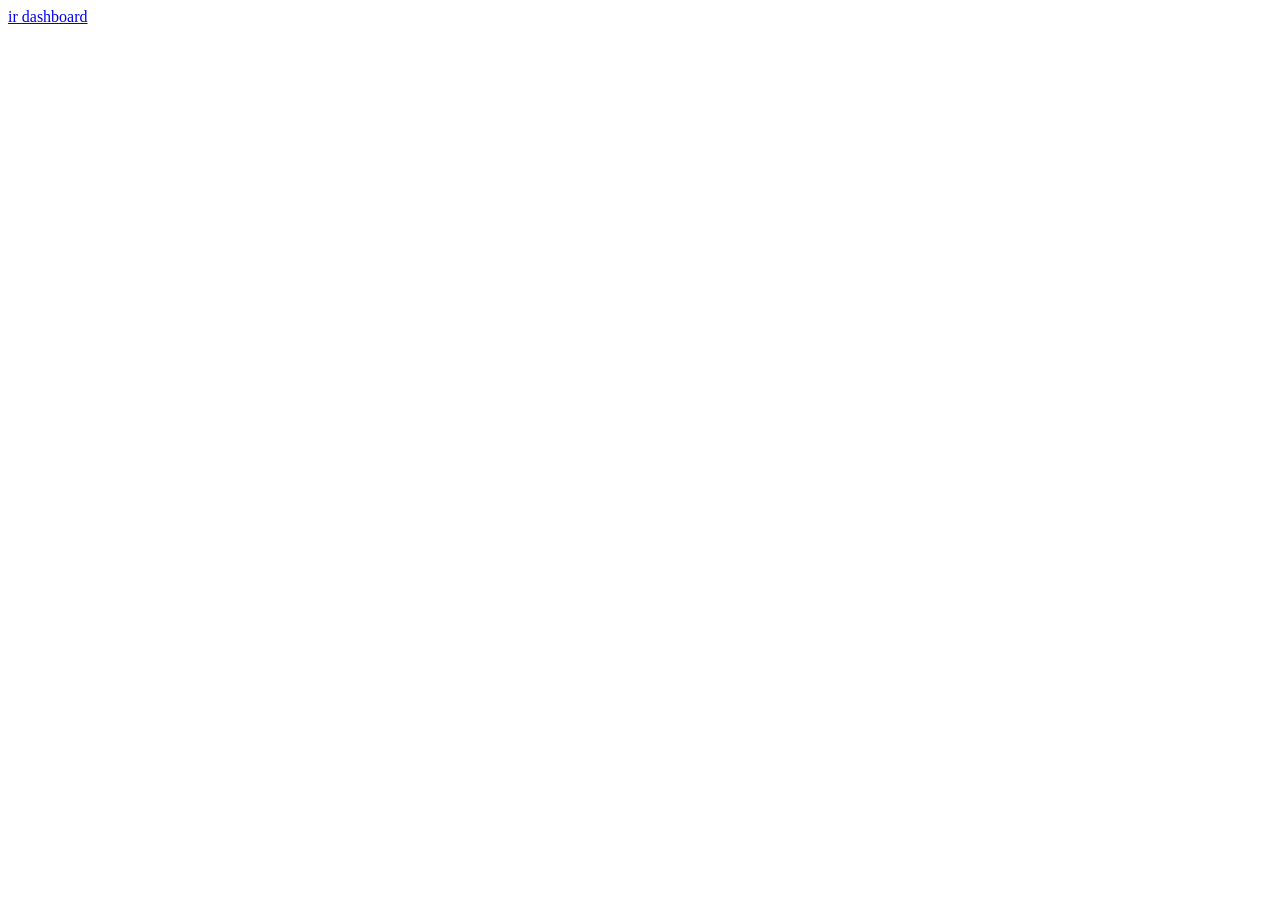
==== index.html @ 4c96b914 "Dashboard completamente estilizado y maquetado" ====
<!DOCTYPE html>
<html lang="en">
<head>
    <meta charset="UTF-8">
    <meta name="viewport" content="width=device-width, initial-scale=1.0">
    <title>Document</title>
</head>
<body>
    <a href="pages/dashboard.html">ir dashboard</a>
</body>
</html>
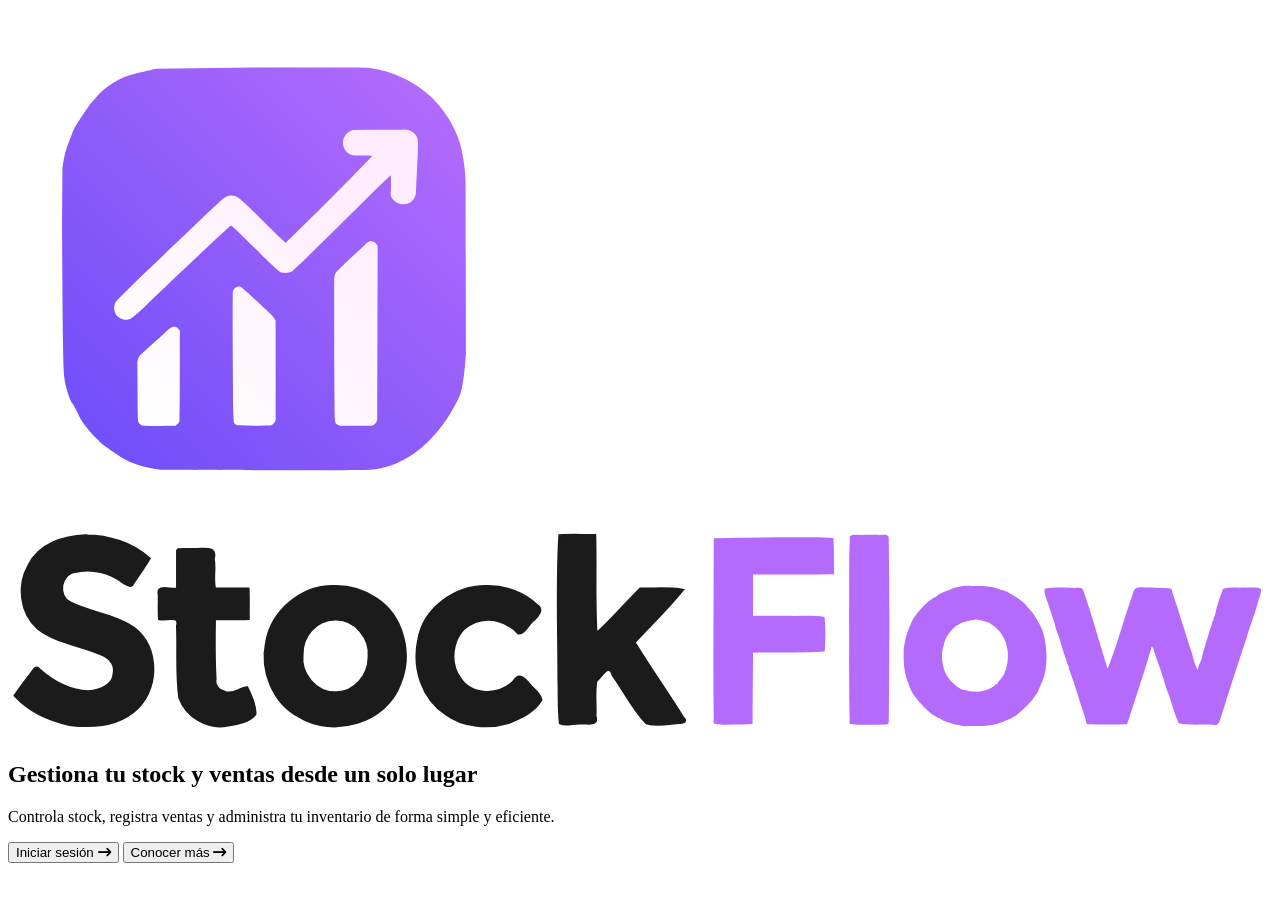
==== commit c190c21a: "refactor(index): Restructura del codigo" ====
--- a/index.html
+++ b/index.html
@@ -1,11 +1,59 @@
 <!DOCTYPE html>
-<html lang="en">
+<html lang="es">
 <head>
     <meta charset="UTF-8">
     <meta name="viewport" content="width=device-width, initial-scale=1.0">
-    <title>Document</title>
+    <title>StockFlow - Gestiona tu stock y ventas</title>
+    <meta name="description" content="Controla stock, registra ventas y administra tu inventario de forma simple y eficiente con StockFlow.">
+    <!-- ----- Font Awesome ----- -->
+    <link rel="stylesheet" href="https://cdnjs.cloudflare.com/ajax/libs/font-awesome/6.5.0/css/all.min.css" integrity="sha512-..." crossorigin="anonymous" referrerpolicy="no-referrer" />
+    <!-- ----- Estilos ----- -->
 </head>
 <body>
-    <a href="pages/dashboard.html">ir dashboard</a>
+    <!-- ---------- -->
+    <!--   Header   -->
+    <!-- ---------- -->
+    <header>
+        <a href="index.html">
+            <img class="header-icon" src="assets/img/logo/logo-icon.svg" alt="Icono de StockFlow">
+            <img class="header-txt" src="assets/img/logo/logo-text.svg" alt="StockFlow">
+        </a>
+    </header>
+
+    <!-- -------- -->
+    <!--   Main   -->
+    <!-- -------- -->
+    <main>
+        <section class="hero">
+            <!-- Textos -->
+            <div class="hero-textos">
+                <!-- Titulo -->
+                <h1 class="hero-titulo">
+                    Gestiona tu stock y ventas desde <span>un solo lugar</span>
+                </h1>
+                <!-- Subtitulo -->
+                <p class="hero-subtitulo">Controla stock, registra ventas y administra tu inventario de forma simple y eficiente.</p>
+            </div>
+
+            <!-- Botones -->
+            <div class="hero-botones">
+                <!-- Botón iniciar sesión -->
+                <button id="btn-login" type="button">
+                    <span>Iniciar sesión</span>
+                    <i class="fa-solid fa-arrow-right-long" aria-hidden="true"></i>
+                </button>
+                <!-- Botón conocer más -->
+                <button id="btn-more" type="button">
+                    <span>Conocer más</span>
+                    <i class="fa-solid fa-arrow-right-long" aria-hidden="true"></i>
+                </button>
+            </div>
+        </section>
+    </main>
+
+    <!-- ------ -->
+    <!--   JS   -->
+    <!-- ------ -->
+    <script src="assets/js/index/buttons.js"></script>
 </body>
-</html>+</html> 
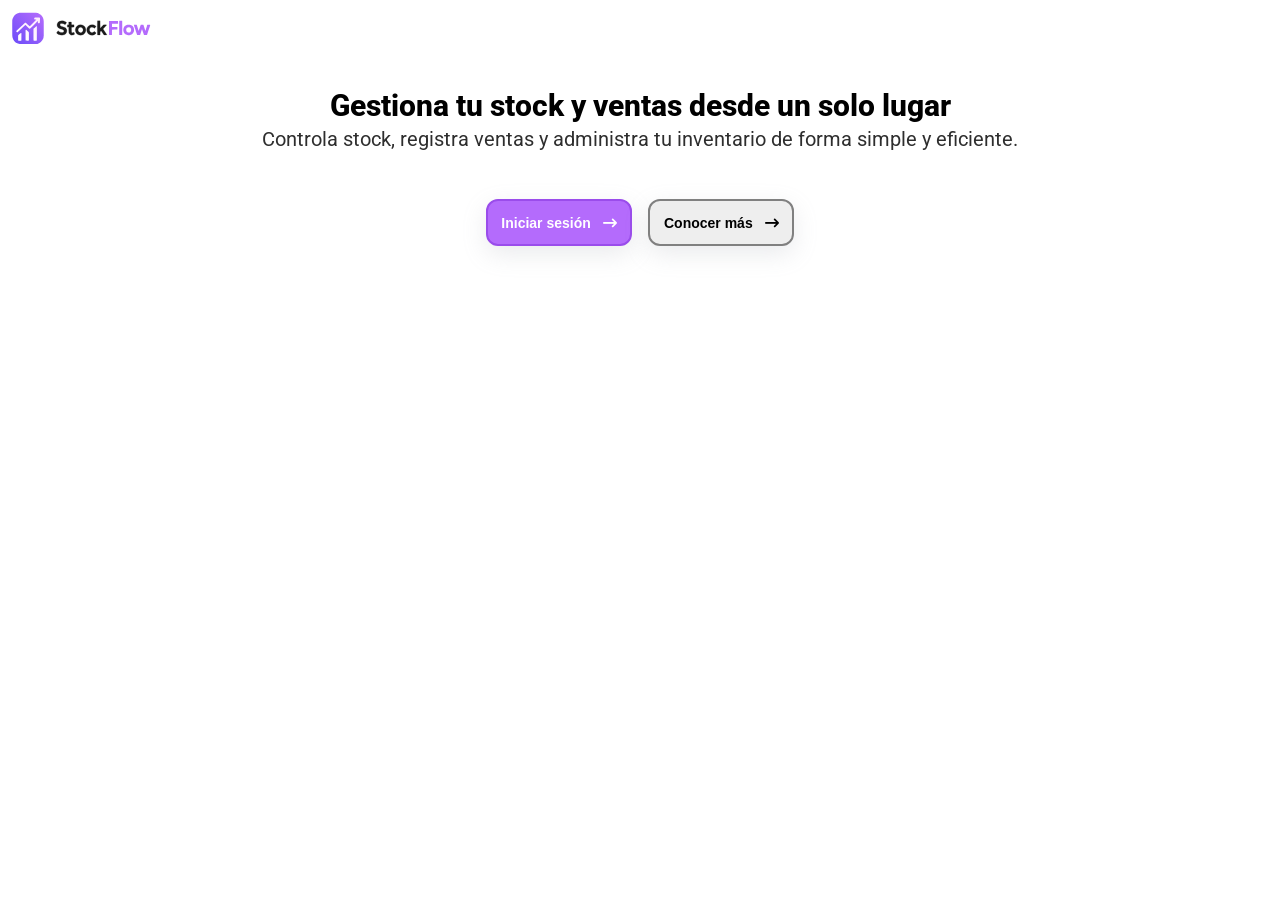
==== commit 23cb333f: "refactor(index.css): Restructura del codigo" ====
--- a/index.html
+++ b/index.html
@@ -8,6 +8,8 @@
     <!-- ----- Font Awesome ----- -->
     <link rel="stylesheet" href="https://cdnjs.cloudflare.com/ajax/libs/font-awesome/6.5.0/css/all.min.css" integrity="sha512-..." crossorigin="anonymous" referrerpolicy="no-referrer" />
     <!-- ----- Estilos ----- -->
+    <link rel="stylesheet" href="assets/css/style.css">
+    <link rel="stylesheet" href="assets/css/index/index.css">
 </head>
 <body>
     <!-- ---------- -->
@@ -54,6 +56,6 @@
     <!-- ------ -->
     <!--   JS   -->
     <!-- ------ -->
-    <script src="assets/js/index/buttons.js"></script>
+    <script src="assets/js/index/botones.js"></script>
 </body>
 </html> 
--- a/assets/css/style.css
+++ b/assets/css/style.css
@@ -0,0 +1,53 @@
+/* TODO: Estilos generales */
+
+/*! Reset */
+* {
+    margin: 0;
+    padding: 0;
+    box-sizing: border-box;
+}
+
+:root {
+    /* Colores principlaes */
+  --color-primary: #b46bfc;
+  --color-primary-dark: #9a4ceb;
+  --color-primary-light: #d4a6ff;
+  --color-primary-bg: #f4edff;
+
+  /*Colores secundarios */
+  --color-secondary: #4dabf7;
+  --color-secondary-dark: #3b8ed9;
+  --color-secondary-light: #89caff;
+  --color-secondary-bg: #edf5ff;
+
+  /*Estados */
+  --color-success: #22c55e;
+  --color-warning: #f59e0b;
+  --color-danger: #ef4444;
+  --color-info: #3b82f6;
+
+  /* Tamaños */
+  --font-size-xs:   0.75rem;   /* 12px */
+  --font-size-sm:   0.875rem;  /* 14px */
+  --font-size-base: 1rem;      /* 16px */
+  --font-size-md:   1.125rem;  /* 18px */
+  --font-size-lg:   1.25rem;   /* 20px */
+  --font-size-xl:   1.5rem;    /* 24px */
+  --font-size-2xl:  1.875rem;  /* 30px */
+  --font-size-3xl:  2.25rem;   /* 36px */
+
+  /* Bordes */
+  --border-radius: 8px;
+  --border-radius-sm: 4px;
+  --border-radius-lg: 12px;
+  --border-radius-full: 9999px;
+}
+
+@font-face {
+    font-family: Roboto;
+    src: url('../fonts/Roboto/Roboto-VariableFont_wdth\,wght.ttf');
+}
+
+body {
+    font-family: Roboto;
+}   
--- a/assets/css/index/index.css
+++ b/assets/css/index/index.css
@@ -0,0 +1,107 @@
+/* ================================================ 
+    HEADER
+===================================================*/
+
+header {
+    display: flex;
+    align-items: center;
+    padding: 0.5rem;
+    max-height: 100px; height: auto;
+    position: sticky;
+    top: 10;
+    z-index: 1000;
+}
+
+header a {
+    display: flex;
+    align-items: center;
+    gap: 0.5rem;
+    text-decoration: none;
+}
+
+.header-icon {
+    height: 2.5rem;
+    width: auto;
+    display: block;
+}
+
+.header-txt {
+    height: 1rem;
+    width: auto;
+    display: block;
+}
+
+/* ================================================ 
+    HERO
+===================================================*/
+.hero {
+    display: flex;
+    flex-direction: column;
+    align-items: center; justify-content: center;
+    text-align: center;
+    padding: 2rem 1.5rem;
+}
+
+.hero-textos {
+    margin-bottom: 2.5rem;
+}
+
+/* Titulo de textos */
+.hero-titulo {
+    font-size: var(--font-size-2xl);
+    font-weight: 800;
+    margin-bottom: 0.25rem;
+}
+
+/* Subtitulo de textos */
+.hero-subtitulo {
+    font-size: var(--font-size-lg);
+    font-weight: 400;
+    color: rgb(46, 46, 46);
+}
+
+/* ================================================ 
+    Botones
+===================================================*/
+.hero-botones {
+    display: flex;
+    flex-wrap: wrap;
+    align-items: center; justify-content: center;
+    gap: 1rem;
+    margin-top: 0.5rem;
+}
+
+.hero-botones button {
+    display: inline-flex;
+    align-items: center; justify-content: center;
+    padding: 0.85rem;
+    gap: 0.75rem;
+    border-radius: var(--border-radius-lg);
+    font-size: var(--font-size-sm);
+    font-weight: 600;
+    cursor: pointer;
+    transition: all 0.2s ease-in-out;
+}
+
+.hero-botones button:hover {
+    transform: scale(1.005);
+}
+
+.hero-botones button:active {
+    transform: scale(0.98);
+}
+
+.btn-login {
+    border: 2px solid var(--color-primary-dark);
+    background-color: var(--color-primary);
+    color: white;
+    box-shadow: rgba(149, 157, 165, 0.2) 0px 8px 24px;
+}
+
+.btn-more {
+    border: 2px solid gray;
+    background-color: rgb(238, 238, 238);
+    color: rgb(0, 0, 0);
+    box-shadow: rgba(149, 157, 165, 0.2) 0px 8px 24px;
+}
+
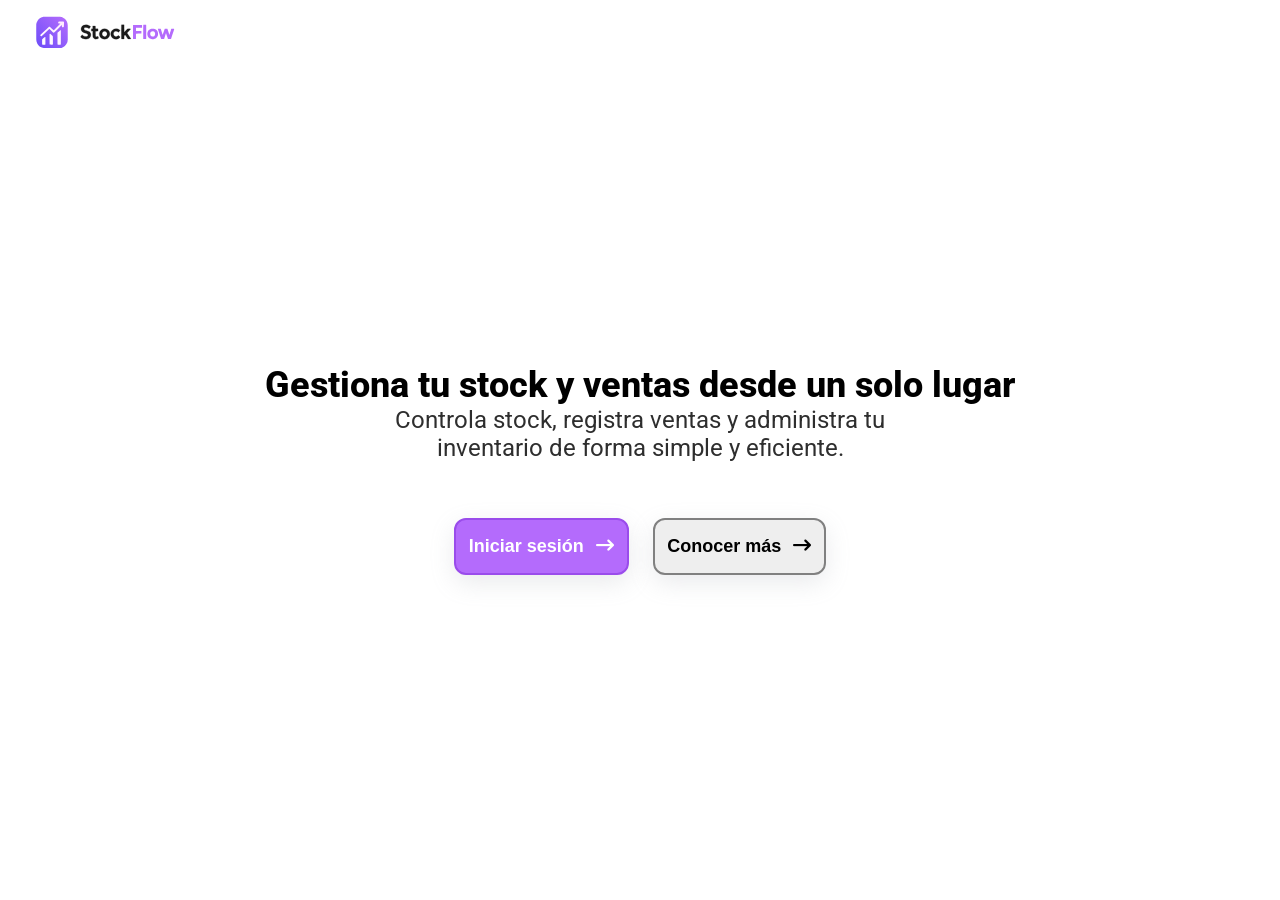
==== commit 9dc7c593: "refactor(login.html): Restrucuración del codigo, se agregarón y eliminaron cosas" ====
--- a/index.html
+++ b/index.html
@@ -3,7 +3,7 @@
 <head>
     <meta charset="UTF-8">
     <meta name="viewport" content="width=device-width, initial-scale=1.0">
-    <title>StockFlow - Gestiona tu stock y ventas</title>
+    <title>StockFlow · Gestiona tu stock y ventas</title>
     <meta name="description" content="Controla stock, registra ventas y administra tu inventario de forma simple y eficiente con StockFlow.">
     <!-- ----- Font Awesome ----- -->
     <link rel="stylesheet" href="https://cdnjs.cloudflare.com/ajax/libs/font-awesome/6.5.0/css/all.min.css" integrity="sha512-..." crossorigin="anonymous" referrerpolicy="no-referrer" />
--- a/assets/css/index/index.css
+++ b/assets/css/index/index.css
@@ -8,7 +8,7 @@
     padding: 0.5rem;
     max-height: 100px; height: auto;
     position: sticky;
-    top: 10;
+    top: 0;
     z-index: 1000;
 }
 
@@ -105,3 +105,44 @@
     box-shadow: rgba(149, 157, 165, 0.2) 0px 8px 24px;
 }
 
+/* ================================================ 
+    Responsive (ESCRITORIO Y TABLET)
+===================================================*/
+@media (min-width: 768px) {
+    header {
+        padding: 0.75rem 2rem;
+        max-height: 90px;
+    }
+
+    .hero {
+        padding: 3rem 2.5rem;
+        justify-content: center;
+        min-height: calc(100vh - 90px);
+    }
+
+    .hero-textos {
+        margin-bottom: 3rem;
+    }
+
+    .hero-titulo {
+        font-size: var(--font-size-3xl);
+        margin-bottom: 0.5rem;
+        margin: 0 auto;
+    }
+
+    .hero-subtitulo {
+        font-size: var(--font-size-xl);
+        max-width: 600px;
+        margin: 0 auto;
+    }
+
+    .hero-botones button {
+        padding: 1rem 0.8rem;
+        font-size: var(--font-size-md);
+        max-width: 180px;
+    }
+
+    .hero-botones {
+        gap: 1.5rem;
+    }
+}
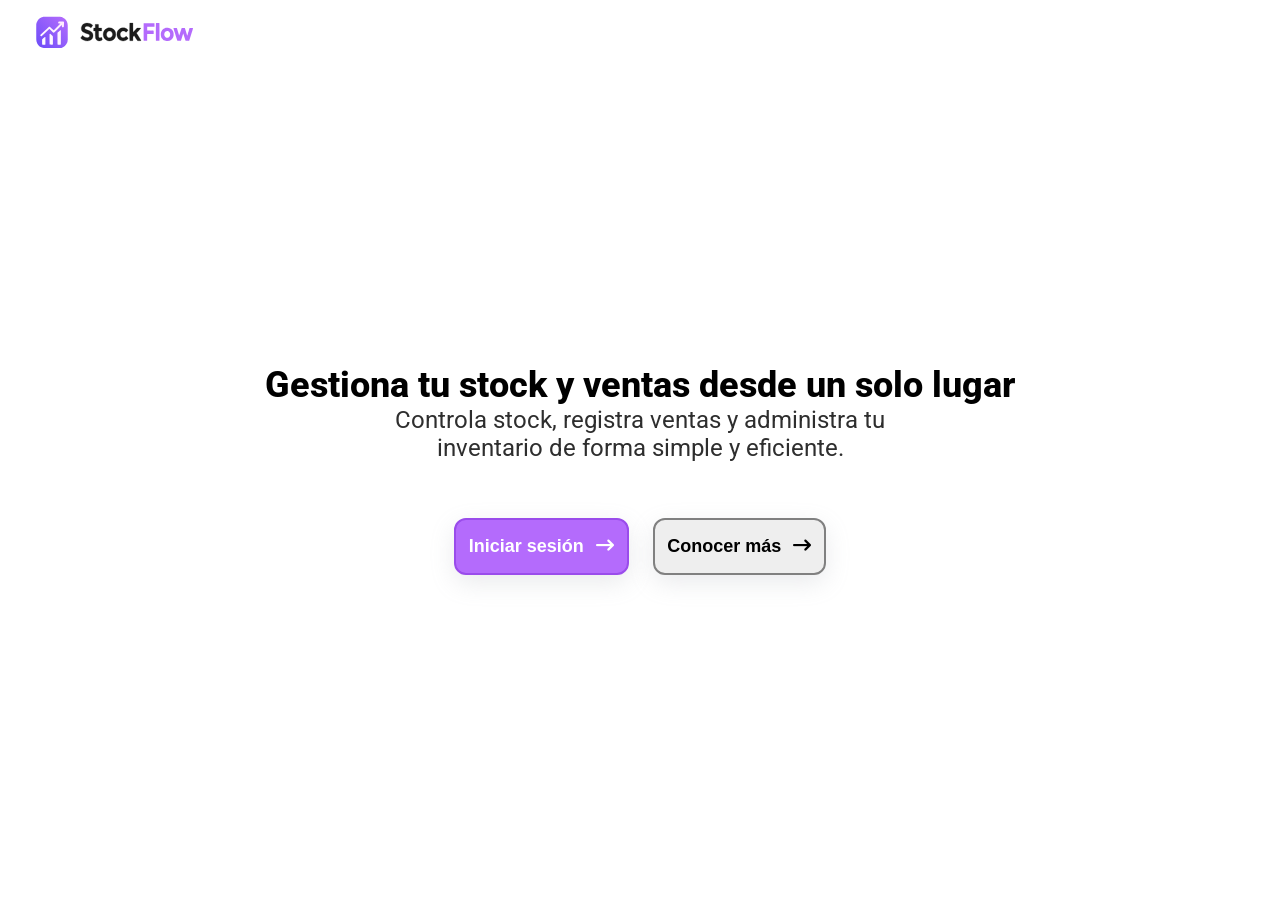
==== commit 2259d6dd: "feat(dashboard.html): Se agrego el menu de perfil de usuario" ====
--- a/index.html
+++ b/index.html
@@ -16,7 +16,7 @@
     <!--   Header   -->
     <!-- ---------- -->
     <header>
-        <a href="index.html">
+        <a href="views/dashboard.html">
             <img class="header-icon" src="assets/img/logo/logo-icon.svg" alt="Icono de StockFlow">
             <img class="header-txt" src="assets/img/logo/logo-text.svg" alt="StockFlow">
         </a>
--- a/assets/css/index/index.css
+++ b/assets/css/index/index.css
@@ -26,7 +26,7 @@
 }
 
 .header-txt {
-    height: 1rem;
+    height: 1.2rem;
     width: auto;
     display: block;
 }
